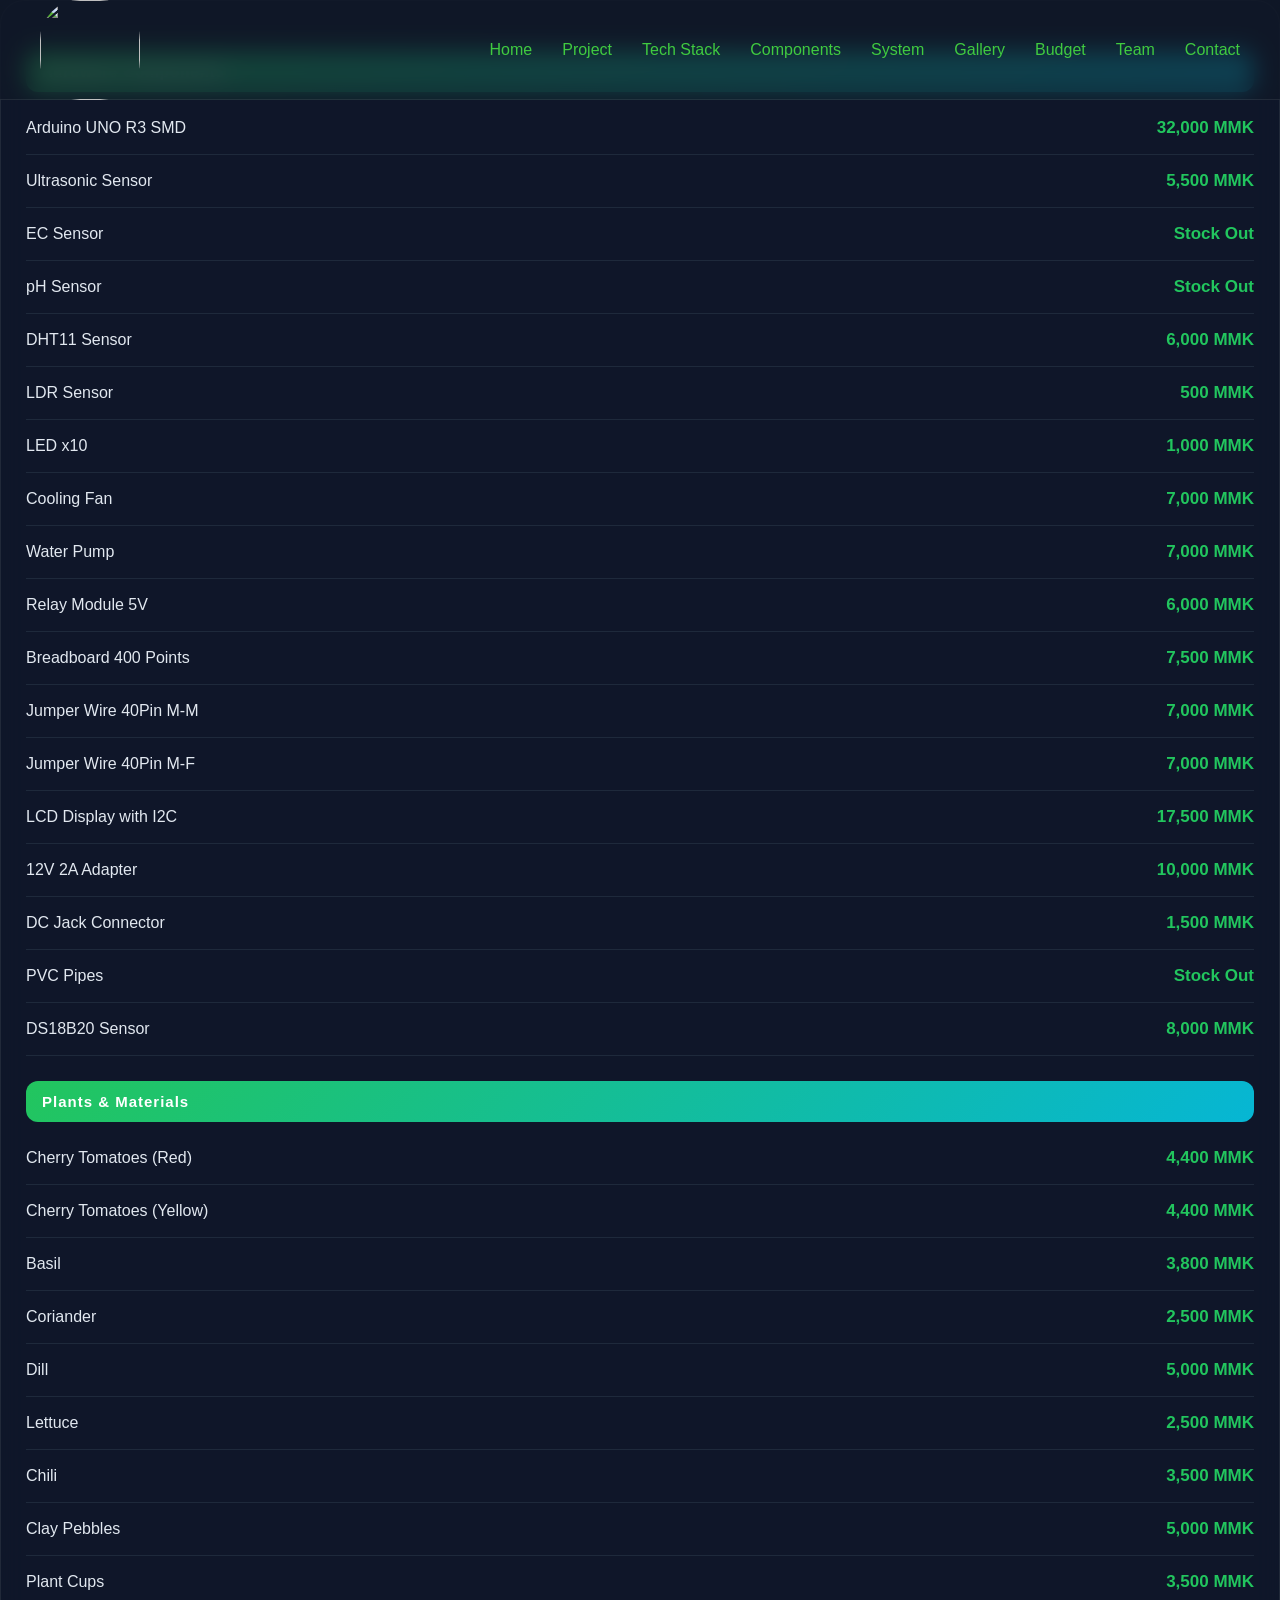
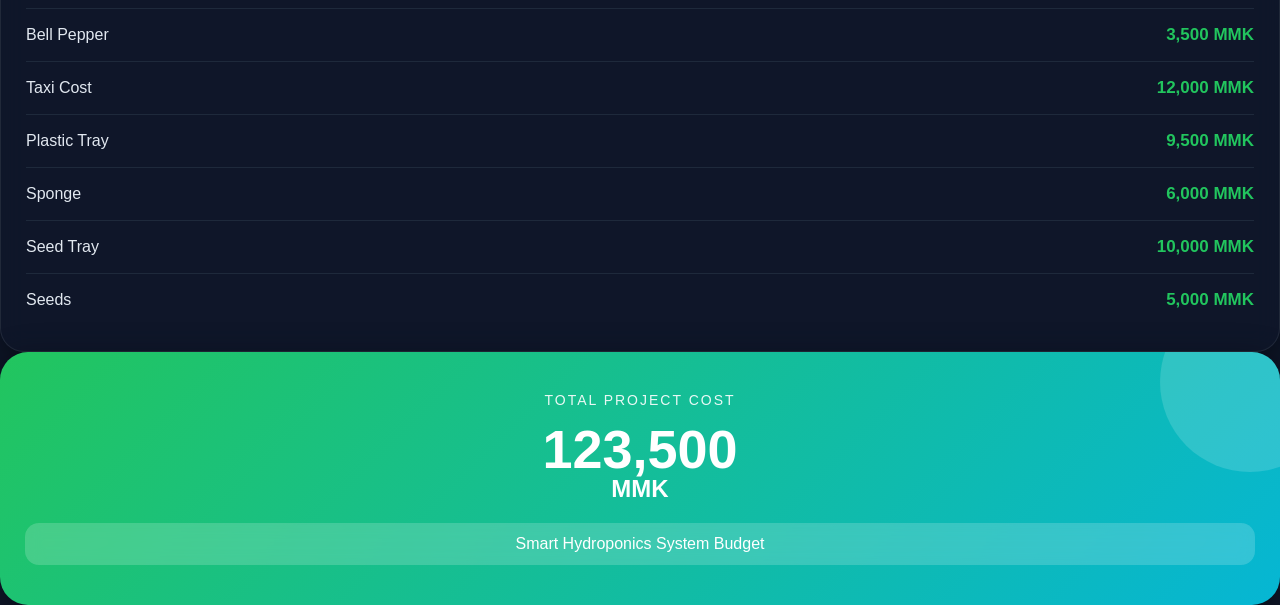
==== budget.html @ ffaff22f "Add files via upload" ====
<!DOCTYPE html>
<html lang="en">
<head>
    <meta charset="UTF-8">
    <meta name="viewport" content="width=device-width, initial-scale=1.0">
    <title>Document</title>
    <link rel="stylesheet" href="./navbar.css">
    <link rel="stylesheet" href="./budget.css">
</head>
<body>
    <!-- NAVBAR -->

  <nav>

    <img class="logo" src="./image/Green and White Minimalist Tree Foundation Logo (1).png" alt="">

    <ul class="nav-links" id="navLinks">

      <li><a href="./home.html">Home</a></li>
      <li><a href="./projects.html">Project</a></li>
      <li><a href="./technology.html">Tech Stack</a></li>
      <li><a href="./component.html">Components</a></li>
      <li><a href="#">System</a></li>
      <li><a href="#">Gallery</a></li>
      <li><a href="./budget.html">Budget</a></li>
      <li><a href="#">Team</a></li>
      <li><a href="./contact.html">Contact</a></li>

    </ul>

    <div class="menu-btn" id="menuBtn">

      <span></span>
      <span></span>
      <span></span>

    </div>

  </nav>

 <!-- =================  Budget Items ================= -->

<div class="budget-table reveal">

  <div class="budget-category">Hardware Components</div>

  <div class="budget-item">
    <span>Arduino UNO R3 SMD</span>
    <strong>32,000 MMK</strong>
  </div>

  <div class="budget-item">
    <span>Ultrasonic Sensor</span>
    <strong>5,500 MMK</strong>
  </div>

  <div class="budget-item">
    <span>EC Sensor</span>
    <strong>Stock Out</strong>
  </div>

  <div class="budget-item">
    <span>pH Sensor</span>
    <strong>Stock Out</strong>
  </div>

  <div class="budget-item">
    <span>DHT11 Sensor</span>
    <strong>6,000 MMK</strong>
  </div>

  <div class="budget-item">
    <span>LDR Sensor</span>
    <strong>500 MMK</strong>
  </div>

  <div class="budget-item">
    <span>LED x10</span>
    <strong>1,000 MMK</strong>
  </div>

  <div class="budget-item">
    <span>Cooling Fan</span>
    <strong>7,000 MMK</strong>
  </div>

  <div class="budget-item">
    <span>Water Pump</span>
    <strong>7,000 MMK</strong>
  </div>

  <div class="budget-item">
    <span>Relay Module 5V</span>
    <strong>6,000 MMK</strong>
  </div>

  <div class="budget-item">
    <span>Breadboard 400 Points</span>
    <strong>7,500 MMK</strong>
  </div>

  <div class="budget-item">
    <span>Jumper Wire 40Pin M-M</span>
    <strong>7,000 MMK</strong>
  </div>

  <div class="budget-item">
    <span>Jumper Wire 40Pin M-F</span>
    <strong>7,000 MMK</strong>
  </div>

  <div class="budget-item">
    <span>LCD Display with I2C</span>
    <strong>17,500 MMK</strong>
  </div>

  <div class="budget-item">
    <span>12V 2A Adapter</span>
    <strong>10,000 MMK</strong>
  </div>

  <div class="budget-item">
    <span>DC Jack Connector</span>
    <strong>1,500 MMK</strong>
  </div>

  <div class="budget-item">
    <span>PVC Pipes</span>
    <strong>Stock Out</strong>
  </div>

  <div class="budget-item">
    <span>DS18B20 Sensor</span>
    <strong>8,000 MMK</strong>
  </div>

  <div class="budget-category">Plants & Materials</div>

  <div class="budget-item">
    <span>Cherry Tomatoes (Red)</span>
    <strong>4,400 MMK</strong>
  </div>

  <div class="budget-item">
    <span>Cherry Tomatoes (Yellow)</span>
    <strong>4,400 MMK</strong>
  </div>

  <div class="budget-item">
    <span>Basil</span>
    <strong>3,800 MMK</strong>
  </div>

  <div class="budget-item">
    <span>Coriander</span>
    <strong>2,500 MMK</strong>
  </div>

  <div class="budget-item">
    <span>Dill</span>
    <strong>5,000 MMK</strong>
  </div>

  <div class="budget-item">
    <span>Lettuce</span>
    <strong>2,500 MMK</strong>
  </div>

  <div class="budget-item">
    <span>Chili</span>
    <strong>3,500 MMK</strong>
  </div>

  <div class="budget-item">
    <span>Clay Pebbles</span>
    <strong>5,000 MMK</strong>
  </div>

  <div class="budget-item">
    <span>Plant Cups</span>
    <strong>3,500 MMK</strong>
  </div>

  <div class="budget-item">
    <span>Bell Pepper</span>
    <strong>3,500 MMK</strong>
  </div>

  <div class="budget-item">
    <span>Taxi Cost</span>
    <strong>12,000 MMK</strong>
  </div>

  <div class="budget-item">
    <span>Plastic Tray</span>
    <strong>9,500 MMK</strong>
  </div>

  <div class="budget-item">
    <span>Sponge</span>
    <strong>6,000 MMK</strong>
  </div>

  <div class="budget-item">
    <span>Seed Tray</span>
    <strong>10,000 MMK</strong>
  </div>

  <div class="budget-item">
    <span>Seeds</span>
    <strong>5,000 MMK</strong>
  </div>

</div>

<!-- Total Card -->

<div class="budget-total">

  <div class="circle"></div>

  <p class="budget-text">Total Project Cost</p>

  <h1>123,500</h1>

  <h3>MMK</h3>

  <div class="budget-badge">
    Smart Hydroponics System Budget
  </div>

</div>

<script src="./navbar.js"></script>
</body>
</html>
---- navbar.css ----
*{
      margin:0;
      padding:0;
      box-sizing:border-box;
      font-family:Arial, sans-serif;
      scroll-behavior:smooth;
    }

    body{
      background:#0f172a;
      color:white;
      overflow-x:hidden;
    }
    
    /* NAVBAR */

    nav{
      width:100%;
      height:100px;

      background:#111827bf;
      backdrop-filter:blur(12px);

      display:flex;
      justify-content:space-between;
      align-items:center;

      padding:0 40px;

      position:fixed;
      top:0;
      left:0;

      z-index:1000;

      border-bottom:1px solid rgba(255,255,255,0.08);
    }

    .logo{
      height: 100px;
      width: 100px;
      border-radius: 40%;
    }

    /* DESKTOP LINKS */

    .nav-links{
      display:flex;
      gap:30px;
      list-style:none;
    }

    .nav-links a{

      text-decoration:none;
      color:rgb(64, 203, 64);
      font-size:16px;
      transition:0.3s;
      position:relative;
    }

    .nav-links a:hover{
      color:#22c55e;
    }

    .nav-links a::after{
      content:"";
      position:absolute;
      left:0;
      bottom:-5px;

      width:0%;
      height:2px;

      background:#b7c64c;
      transition:0.3s;
    }

    .nav-links a:hover::after{
      width:100%;
    }

    /* MENU BUTTON */

    .menu-btn{
      display:none;
      flex-direction:column;
      gap:5px;
      cursor:pointer;
    }

    .menu-btn span{
      width:28px;
      height:3px;
      background:white;
      border-radius:10px;
      transition:0.4s;
    }

    /* MOBILE SIDEBAR */

    @media(max-width:768px){

      .nav-links{

        position:fixed;

        top:85px;
        right:-100%;

        width:230px;

        background:rgba(17,24,39,0.95);

        backdrop-filter:blur(15px);

        border-radius:20px 0 0 20px;

        padding:30px 20px;

        flex-direction:column;
        gap:25px;

        transition:0.5s ease;

        box-shadow:
        -5px 0 20px rgba(0,0,0,0.4);

      }

      .nav-links.active{
        right:0;
      }

      .menu-btn{
        display:flex;
      }

    }

    /* HAMBURGER ANIMATION */

    .menu-btn.active span:nth-child(1){
      transform:rotate(45deg) translateY(11px);
    }

    .menu-btn.active span:nth-child(2){
      opacity:0;
    }

    .menu-btn.active span:nth-child(3){
      transform:rotate(-45deg) translateY(-11px);
    }
---- budget.css ----
/* ================= Budget Section CSS ================= */

.budget-section{
    margin-top: 50px;
  padding:80px 0px;
}

/* Category Title */

.budget-category{
  margin-top:25px;
  margin-bottom:10px;
  padding:12px 16px;
  border-radius:12px;
  background:linear-gradient(135deg,#22c55e,#06b6d4);
  color:white;
  font-weight:600;
  letter-spacing:1px;
  font-size:15px;
}

.section-title{
  text-align:center;
  margin-bottom:40px;
}

.section-title h2{
  font-size:42px;
  margin-bottom:10px;
  color:#fff;
}

.section-title p{
  color:#94a3b8;
}

.budget-container{
  display:grid;
  grid-template-columns:2fr 1fr;
  gap:25px;
  align-items:center;
}

.budget-table{
  background:rgba(15,23,42,0.8);
  border:1px solid rgba(255,255,255,0.08);
  padding:25px;
  border-radius:24px;
  backdrop-filter:blur(12px);
  box-shadow:0 15px 40px rgba(0,0,0,0.45);
}

.budget-item{
  display:flex;
  justify-content:space-between;
  align-items:center;
  padding:16px 0;
  border-bottom:1px solid #1e293b;
  transition:0.3s;
}

.budget-item:last-child{
  border-bottom:none;
}

.budget-item:hover{
  transform:translateX(8px);
}

.budget-item span{
  color:#e2e8f0;
  font-size:16px;
}

.budget-item strong{
  color:#22c55e;
  font-size:17px;
}

.budget-total{
  position:relative;
  overflow:hidden;
  text-align:center;
  padding:40px 25px;
  border-radius:28px;
  background:linear-gradient(135deg,#22c55e,#06b6d4);
  color:white;
  box-shadow:0 15px 40px rgba(0,0,0,0.45);
  animation:floatCard 3s ease-in-out infinite alternate;
}

.circle{
  position:absolute;
  width:180px;
  height:180px;
  background:rgba(255,255,255,0.15);
  border-radius:50%;
  top:-60px;
  right:-60px;
}

.budget-text{
  letter-spacing:2px;
  text-transform:uppercase;
  opacity:0.9;
  font-size:14px;
}

.budget-total h1{
  font-size:54px;
  margin:10px 0 0;
}

.budget-total h3{
  margin-top:-5px;
  font-size:24px;
}

.budget-badge{
  margin-top:20px;
  padding:12px;
  border-radius:14px;
  background:rgba(255,255,255,0.18);
  backdrop-filter:blur(8px);
}

@keyframes floatCard{
  from{
    transform:translateY(0);
  }
  to{
    transform:translateY(-10px);
  }
}

@media(max-width:900px){

  .budget-container{
    grid-template-columns:1fr;
  }

}
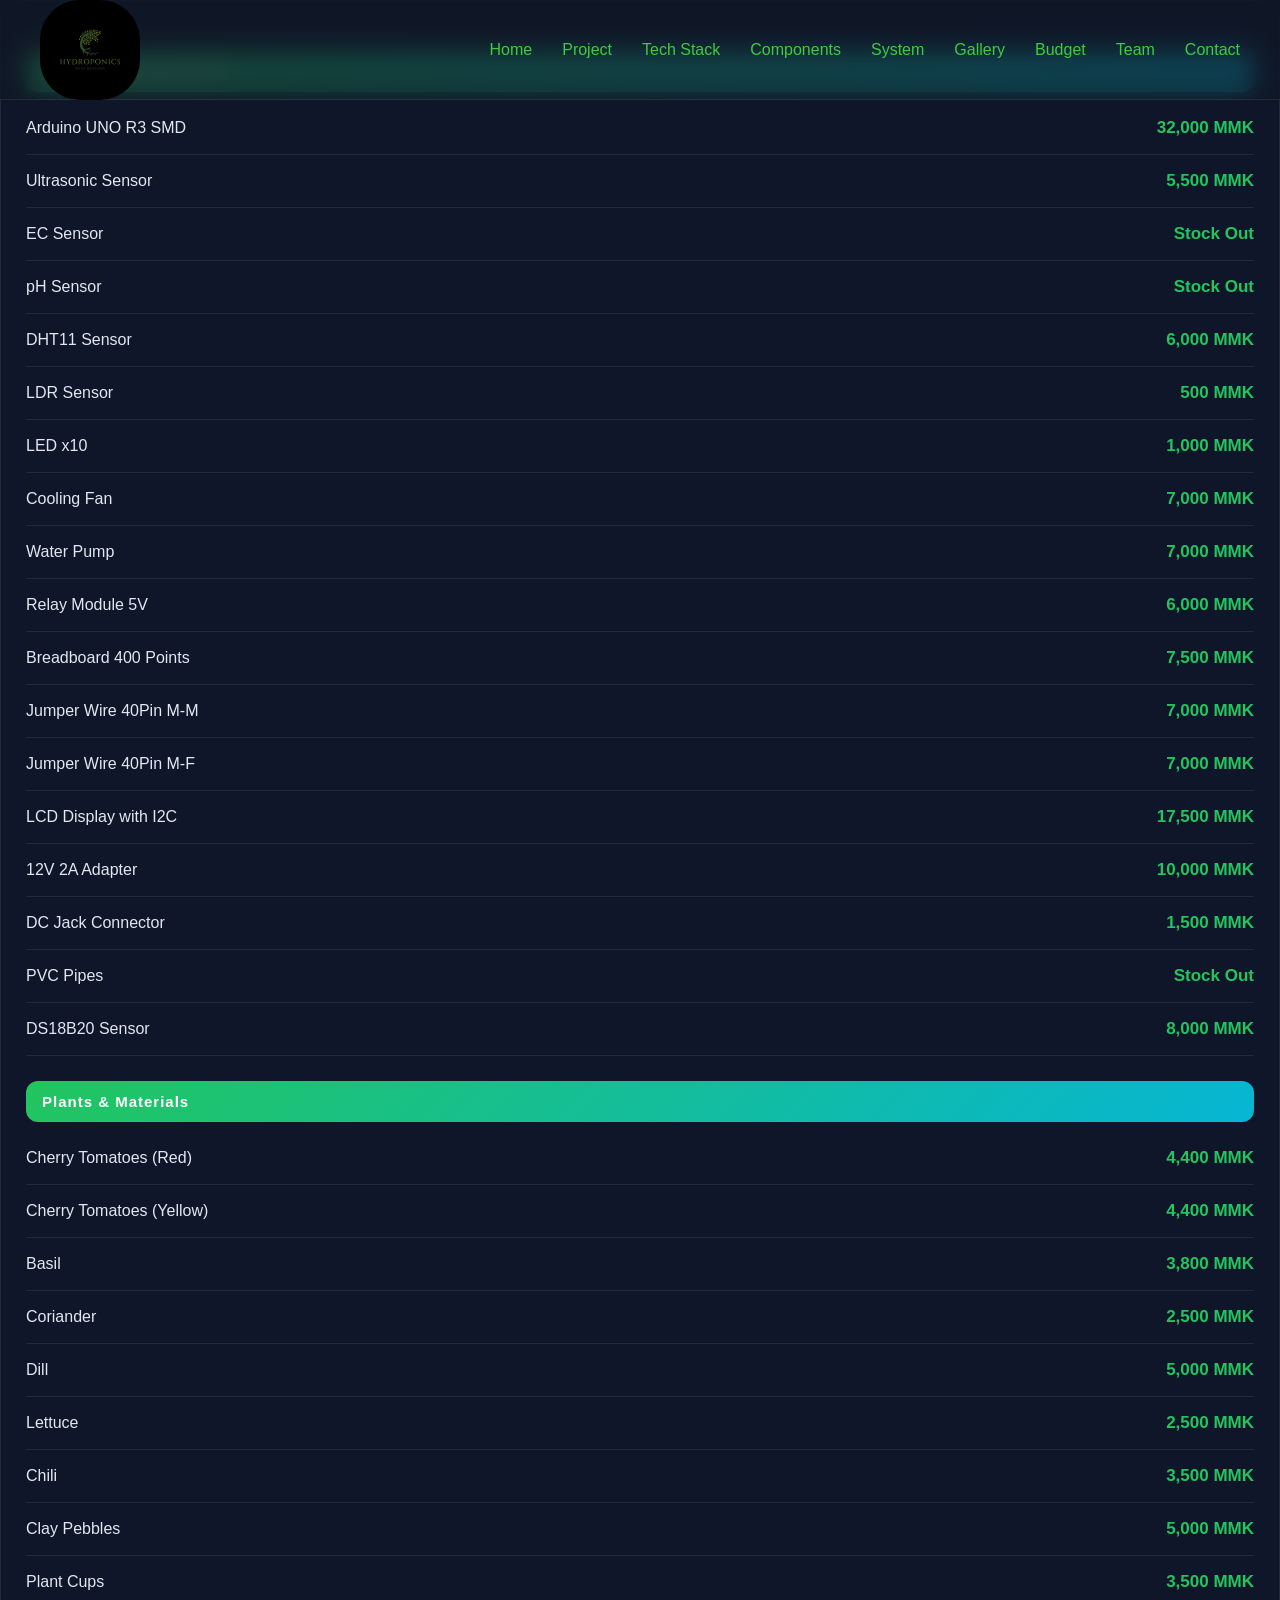
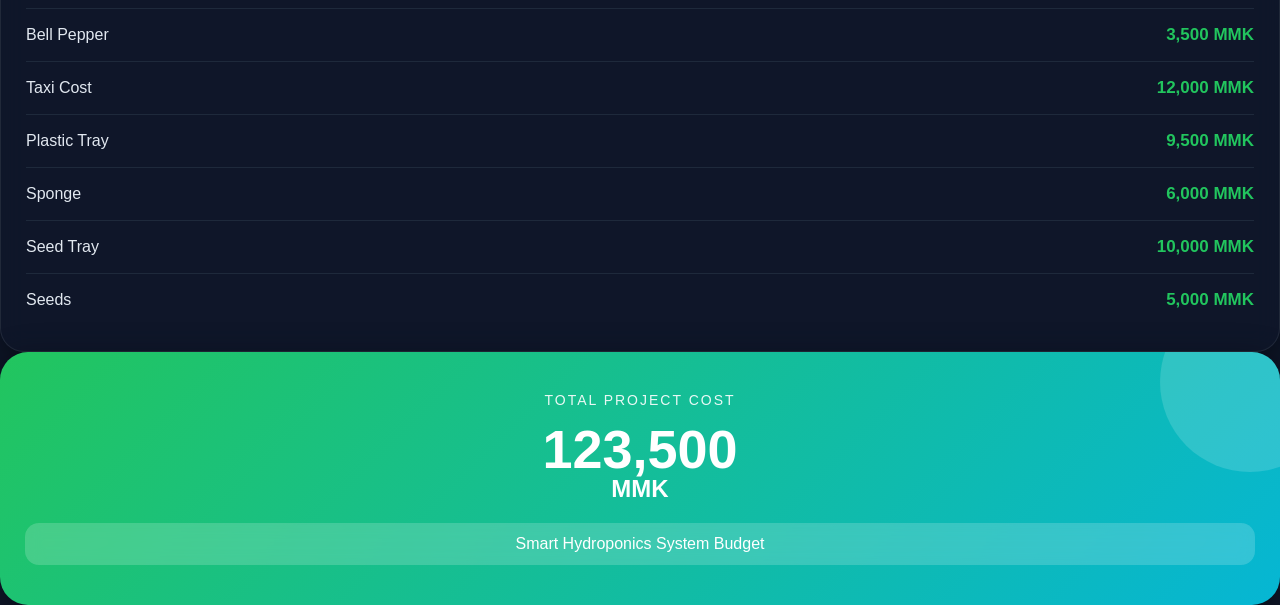
==== commit 48fa80a5: "Update budget.html" ====
--- a/budget.html
+++ b/budget.html
@@ -12,7 +12,7 @@
 
   <nav>
 
-    <img class="logo" src="./image/Green and White Minimalist Tree Foundation Logo (1).png" alt="">
+    <img class="logo" src="./Green and White Minimalist Tree Foundation Logo (1).png" alt="">
 
     <ul class="nav-links" id="navLinks">
 
@@ -233,4 +233,4 @@
 
 <script src="./navbar.js"></script>
 </body>
-</html>+</html>
